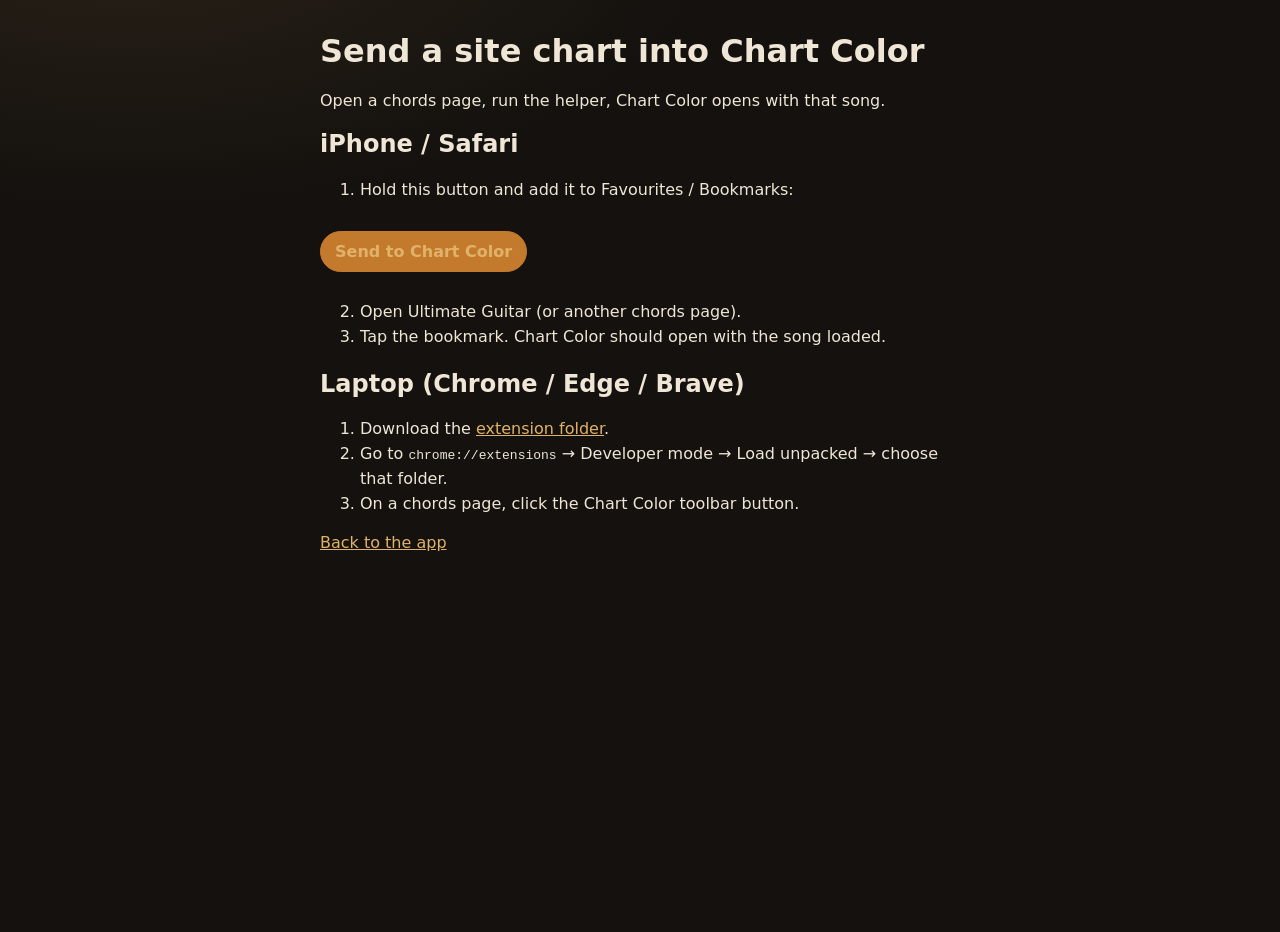
==== extension.html @ 94eb24ca "Add iPhone bookmarklet helper and drop missing extension icons" ====
<!DOCTYPE html>
<html lang="en">
<head>
  <meta charset="UTF-8" />
  <meta name="viewport" content="width=device-width, initial-scale=1" />
  <title>Chart Color helper</title>
  <link rel="stylesheet" href="styles.css" />
  <style>
    .help { max-width: 42rem; margin: 2rem auto; padding: 0 1rem 3rem; color: #efe6d6; }
    .help a { color: #e0b36a; }
    .marklet { display: inline-block; margin: 12px 0; padding: 10px 14px; border: 1px solid #c47a2c; border-radius: 999px; color: #1a1410; background: #c47a2c; text-decoration: none; font-weight: 700; }
    ol { line-height: 1.55; }
  </style>
</head>
<body>
  <div class="help">
    <h1>Send a site chart into Chart Color</h1>
    <p>Open a chords page, run the helper, Chart Color opens with that song.</p>

    <h2>iPhone / Safari</h2>
    <ol>
      <li>Hold this button and add it to Favourites / Bookmarks:</li>
    </ol>
    <p>
      <a class="marklet" href="javascript:(function(){function deep(o,ks){if(!o||typeof o!=='object')return null;for(const k of ks){if(typeof o[k]==='string'&&o[k].trim())return o[k];}for(const v of Object.values(o)){const h=deep(v,ks);if(h)return h;}return null;}function ug(){const el=document.querySelector('.js-store,[data-content]');if(!el)return null;const raw=el.getAttribute('data-content');if(!raw)return null;try{const d=JSON.parse(raw);const t=deep(d,['song_name','title']);const a=deep(d,['artist_name','artist']);const k=deep(d,['tonality_name','key']);let c=deep(d,['content','text']);if(!c)return null;c=c.replace(/\[\/?(tab|ch)\]/g,'');return [t,a,k?'Key: '+k:''].filter(Boolean).join('\n')+'\n\n'+c;}catch(e){return null;}}function vis(){const nodes=document.querySelectorAll('pre,[class*=tablature],[class*=js-tab-content],[class*=chord-sheet],[class*=cifra]');let best='';nodes.forEach(n=>{const t=(n.innerText||'').trim();if(t.length>best.length)best=t;});const title=(document.querySelector('h1')||{}).innerText||document.title;const sel=window.getSelection&&String(window.getSelection());const body=best||(sel||'').trim();if(!body)return null;return title+'\n\n'+body;}const text=ug()||vis();if(!text){alert('No chord chart found.');return;}location.href='https://ludovit78.github.io/chart-color/#import='+encodeURIComponent(text);})()">Send to Chart Color</a>
    </p>
    <ol start="2">
      <li>Open Ultimate Guitar (or another chords page).</li>
      <li>Tap the bookmark. Chart Color should open with the song loaded.</li>
    </ol>

    <h2>Laptop (Chrome / Edge / Brave)</h2>
    <ol>
      <li>Download the <a href="https://github.com/ludovit78/chart-color/tree/main/extension">extension folder</a>.</li>
      <li>Go to <code>chrome://extensions</code> → Developer mode → Load unpacked → choose that folder.</li>
      <li>On a chords page, click the Chart Color toolbar button.</li>
    </ol>
    <p><a href="./">Back to the app</a></p>
  </div>
</body>
</html>
---- styles.css ----
:root{--bg:#14110e;--bg-2:#1c1814;--panel:#221c17;--ink:#f3ead9;--muted:#b7a894;--faint:#7d7163;--line:#3a322a;--gold:#d4a054;--gold-2:#f0c27a;--terra:#c45c3e;--chart:#f7f1e4;--chart-ink:#2a241c;--shadow:0 24px 60px rgba(0,0,0,.45);--mono:"IBM Plex Mono",ui-monospace,monospace;--serif:Fraunces,Georgia,serif;--sans:"Source Sans 3",system-ui,sans-serif}*{box-sizing:border-box}html,body{margin:0;padding:0}body{background:radial-gradient(1200px 600px at 10% -10%,#2a2218 0,transparent 50%),var(--bg);color:var(--ink);font-family:var(--sans);min-height:100vh}.app{display:grid;grid-template-columns:380px 1fr;min-height:100vh}.side{background:linear-gradient(180deg,var(--panel),var(--bg-2));border-right:1px solid var(--line);padding:28px 22px 40px;display:flex;flex-direction:column;gap:22px}.brand{display:flex;gap:14px}.mark{width:42px;height:42px;border-radius:10px;background:linear-gradient(145deg,var(--gold-2),var(--gold) 40%,var(--terra));color:#2a1a0c;display:grid;place-items:center;font-family:var(--serif);font-weight:700;font-size:22px}label.k{display:block;font-size:11px;letter-spacing:.14em;text-transform:uppercase;color:var(--faint);margin-bottom:8px;font-weight:600}.drop{border:1px dashed #5a4c3c;background:#1a1612;border-radius:12px;padding:16px;text-align:center;color:var(--muted);cursor:pointer}textarea.src{width:100%;min-height:160px;background:#151210;color:var(--ink);border:1px solid var(--line);border-radius:10px;padding:12px;font-family:var(--mono);font-size:12.5px}.styles{display:grid;grid-template-columns:1fr 1fr;gap:8px}.style{text-align:left;background:#191511;border:1px solid var(--line);color:var(--ink);border-radius:10px;padding:10px;cursor:pointer}.style.on{border-color:var(--gold)}.dens{display:flex;background:#151210;border:1px solid var(--line);border-radius:10px;overflow:hidden}.dens button{flex:1;background:transparent;color:var(--muted);border:0;padding:8px;cursor:pointer}.dens button.on{background:var(--gold);color:#2a1a0c;font-weight:700}.btn{background:var(--gold);color:#2a1a0c;border:0;border-radius:10px;padding:11px 14px;font-weight:700;cursor:pointer}.btn.ghost{background:transparent;color:var(--ink);border:1px solid var(--line)}.main{padding:28px 36px 60px}.chart-wrap{background:var(--chart);color:var(--chart-ink);border-radius:16px;padding:36px 40px 48px}.pair{display:inline-flex;flex-direction:column}.pair .ch{color:#8b1e12;font-weight:700;font-size:13.5px;min-height:1.15em;padding-right:.55em}.pair .ch.gen{color:#8a5a12}.lyric-block{font-family:var(--mono);font-size:16px;margin:0 0 14px;white-space:pre-wrap}.section-name{font-size:12px;letter-spacing:.16em;text-transform:uppercase;font-weight:700;margin:22px 0 8px;color:#6a4a28}@media(max-width:980px){.app{grid-template-columns:1fr}}
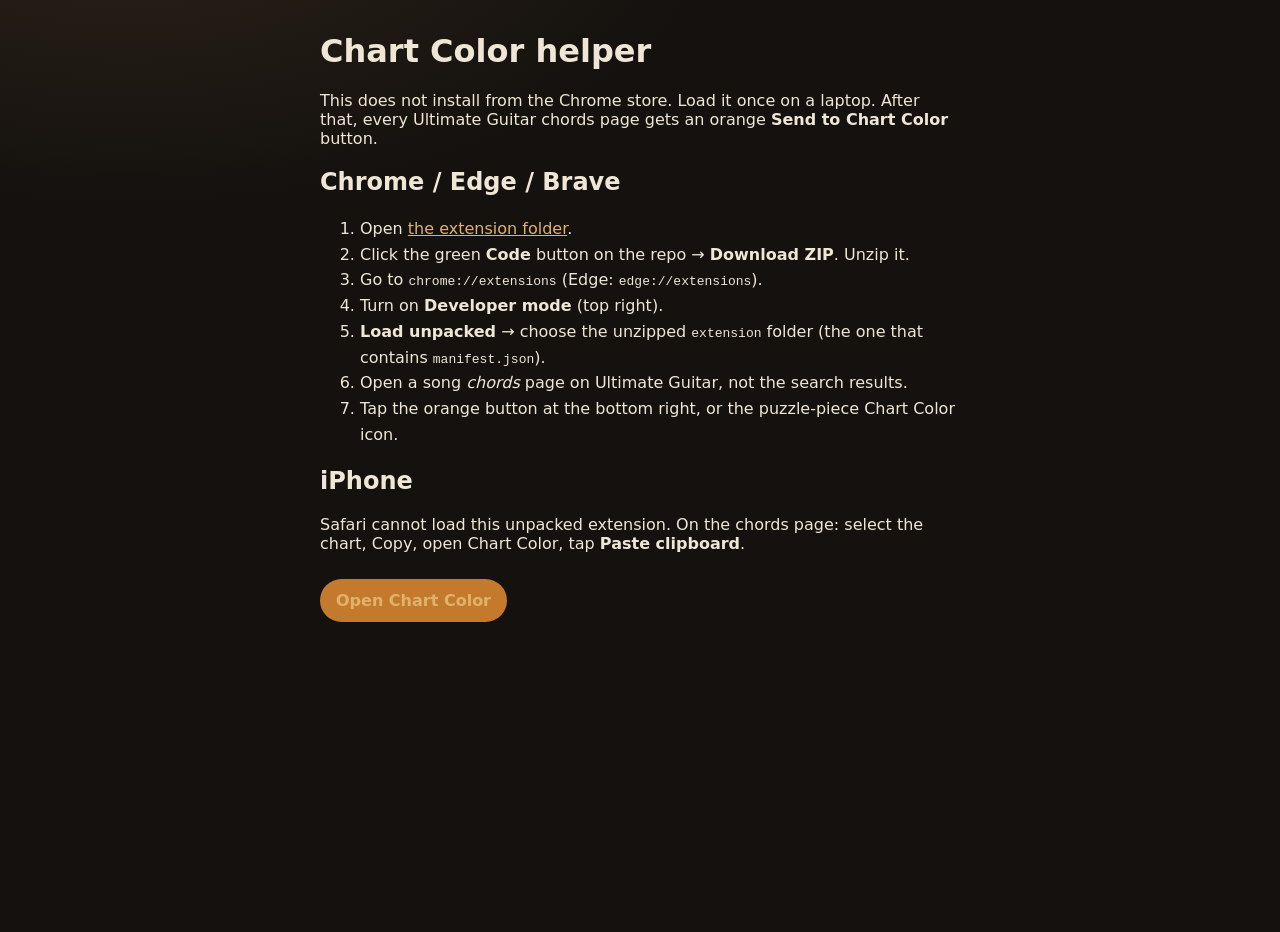
==== commit 8c14f961: "Rebuild Chart Color helper: on-page Send button and storage handoff" ====
--- a/extension.html
+++ b/extension.html
@@ -3,39 +3,32 @@
 <head>
   <meta charset="UTF-8" />
   <meta name="viewport" content="width=device-width, initial-scale=1" />
-  <title>Chart Color helper</title>
-  <link rel="stylesheet" href="styles.css" />
+  <title>Install Chart Color helper</title>
+  <link rel="stylesheet" href="styles.css?v=5" />
   <style>
-    .help { max-width: 42rem; margin: 2rem auto; padding: 0 1rem 3rem; color: #efe6d6; }
-    .help a { color: #e0b36a; }
-    .marklet { display: inline-block; margin: 12px 0; padding: 10px 14px; border: 1px solid #c47a2c; border-radius: 999px; color: #1a1410; background: #c47a2c; text-decoration: none; font-weight: 700; }
-    ol { line-height: 1.55; }
+    .help{max-width:42rem;margin:2rem auto;padding:0 1rem 4rem;color:#efe6d6}
+    .help a{color:#e0b36a}
+    .help ol{line-height:1.6}
+    .marklet{display:inline-block;margin:10px 0;padding:12px 16px;border-radius:999px;background:#c47a2c;color:#1a1410;font-weight:700;text-decoration:none}
   </style>
 </head>
 <body>
   <div class="help">
-    <h1>Send a site chart into Chart Color</h1>
-    <p>Open a chords page, run the helper, Chart Color opens with that song.</p>
-
-    <h2>iPhone / Safari</h2>
+    <h1>Chart Color helper</h1>
+    <p>This does not install from the Chrome store. Load it once on a laptop. After that, every Ultimate Guitar chords page gets an orange <b>Send to Chart Color</b> button.</p>
+    <h2>Chrome / Edge / Brave</h2>
     <ol>
-      <li>Hold this button and add it to Favourites / Bookmarks:</li>
+      <li>Open <a href="https://github.com/ludovit78/chart-color/tree/main/extension">the extension folder</a>.</li>
+      <li>Click the green <b>Code</b> button on the repo → <b>Download ZIP</b>. Unzip it.</li>
+      <li>Go to <code>chrome://extensions</code> (Edge: <code>edge://extensions</code>).</li>
+      <li>Turn on <b>Developer mode</b> (top right).</li>
+      <li><b>Load unpacked</b> → choose the unzipped <code>extension</code> folder (the one that contains <code>manifest.json</code>).</li>
+      <li>Open a song <i>chords</i> page on Ultimate Guitar, not the search results.</li>
+      <li>Tap the orange button at the bottom right, or the puzzle-piece Chart Color icon.</li>
     </ol>
-    <p>
-      <a class="marklet" href="javascript:(function(){function deep(o,ks){if(!o||typeof o!=='object')return null;for(const k of ks){if(typeof o[k]==='string'&&o[k].trim())return o[k];}for(const v of Object.values(o)){const h=deep(v,ks);if(h)return h;}return null;}function ug(){const el=document.querySelector('.js-store,[data-content]');if(!el)return null;const raw=el.getAttribute('data-content');if(!raw)return null;try{const d=JSON.parse(raw);const t=deep(d,['song_name','title']);const a=deep(d,['artist_name','artist']);const k=deep(d,['tonality_name','key']);let c=deep(d,['content','text']);if(!c)return null;c=c.replace(/\[\/?(tab|ch)\]/g,'');return [t,a,k?'Key: '+k:''].filter(Boolean).join('\n')+'\n\n'+c;}catch(e){return null;}}function vis(){const nodes=document.querySelectorAll('pre,[class*=tablature],[class*=js-tab-content],[class*=chord-sheet],[class*=cifra]');let best='';nodes.forEach(n=>{const t=(n.innerText||'').trim();if(t.length>best.length)best=t;});const title=(document.querySelector('h1')||{}).innerText||document.title;const sel=window.getSelection&&String(window.getSelection());const body=best||(sel||'').trim();if(!body)return null;return title+'\n\n'+body;}const text=ug()||vis();if(!text){alert('No chord chart found.');return;}location.href='https://ludovit78.github.io/chart-color/#import='+encodeURIComponent(text);})()">Send to Chart Color</a>
-    </p>
-    <ol start="2">
-      <li>Open Ultimate Guitar (or another chords page).</li>
-      <li>Tap the bookmark. Chart Color should open with the song loaded.</li>
-    </ol>
-
-    <h2>Laptop (Chrome / Edge / Brave)</h2>
-    <ol>
-      <li>Download the <a href="https://github.com/ludovit78/chart-color/tree/main/extension">extension folder</a>.</li>
-      <li>Go to <code>chrome://extensions</code> → Developer mode → Load unpacked → choose that folder.</li>
-      <li>On a chords page, click the Chart Color toolbar button.</li>
-    </ol>
-    <p><a href="./">Back to the app</a></p>
+    <h2>iPhone</h2>
+    <p>Safari cannot load this unpacked extension. On the chords page: select the chart, Copy, open Chart Color, tap <b>Paste clipboard</b>.</p>
+    <p><a class="marklet" href="./">Open Chart Color</a></p>
   </div>
 </body>
 </html>
